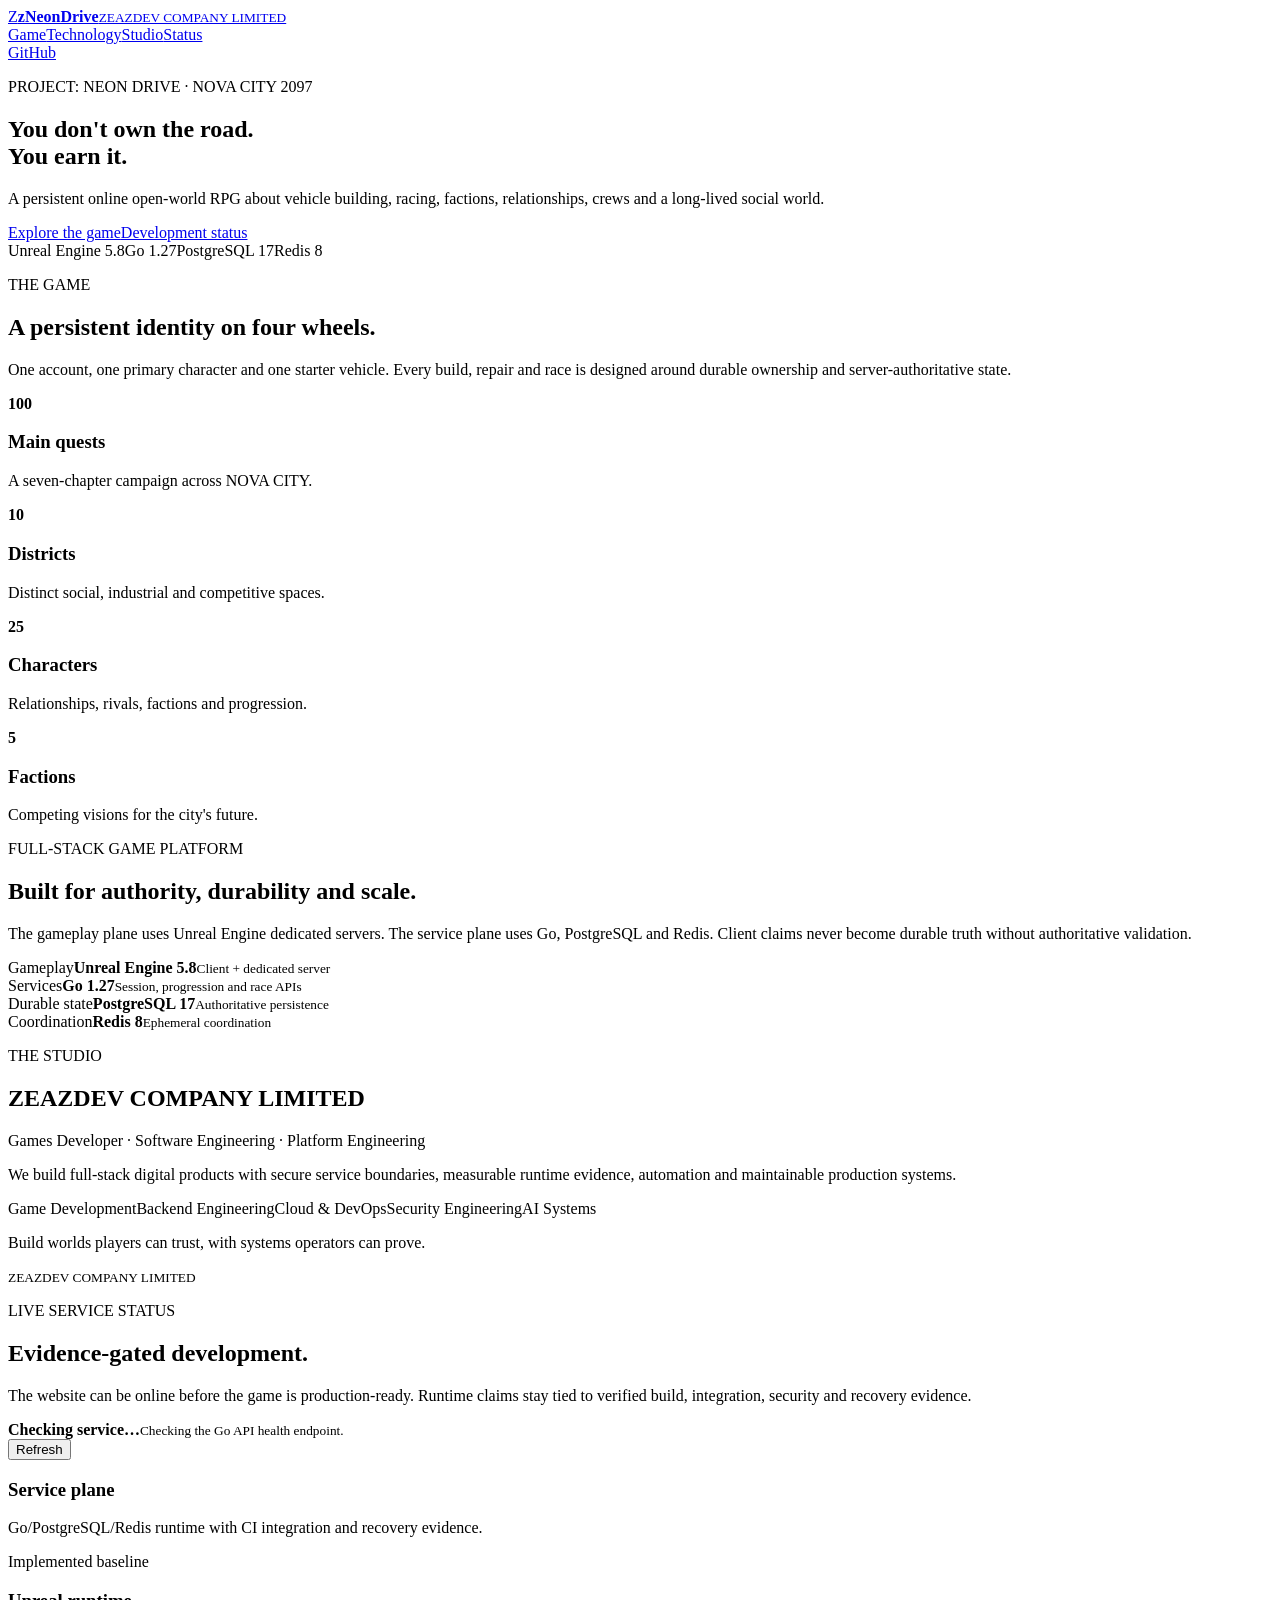
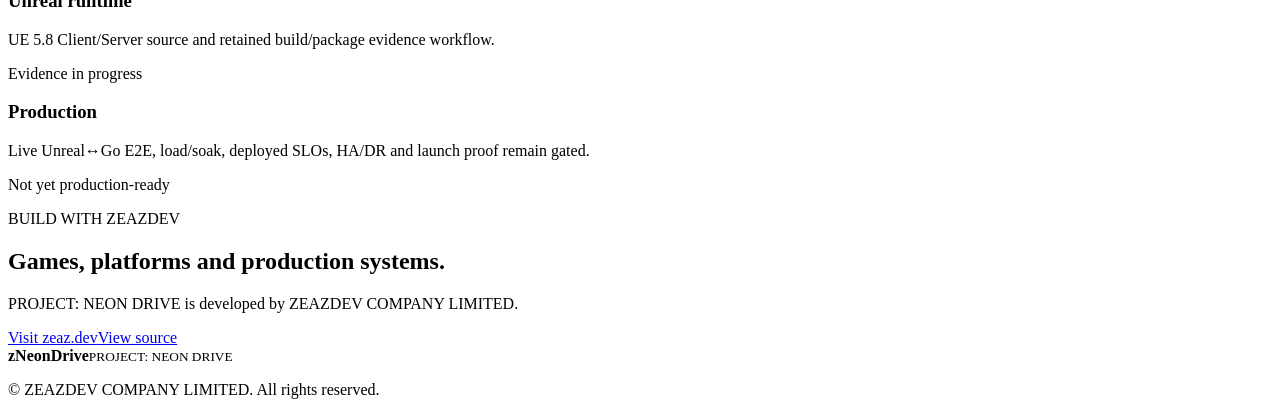
==== web/index.html @ cec0a48b "feat(web): add zNeonDrive studio frontend and domain deployment" ====
<!doctype html>
<html lang="en">
<head>
<meta charset="utf-8"><meta name="viewport" content="width=device-width,initial-scale=1"><meta name="theme-color" content="#070914">
<meta name="description" content="zNeonDrive by ZEAZDEV COMPANY LIMITED — game development with Unreal Engine 5.8, Go, PostgreSQL and Redis.">
<title>zNeonDrive — ZEAZDEV COMPANY LIMITED</title><link rel="stylesheet" href="/styles.css">
</head>
<body>
<header class="site-header"><a class="brand" href="#top"><span class="brand-mark">Z</span><span><strong>zNeonDrive</strong><small>ZEAZDEV COMPANY LIMITED</small></span></a><nav><a href="#game">Game</a><a href="#technology">Technology</a><a href="#studio">Studio</a><a href="#status">Status</a></nav><a class="button button-small" href="https://github.com/cvsz/zneondrive">GitHub</a></header>
<main id="top">
<section class="hero"><div class="hero-media"></div><div class="hero-shade"></div><div class="hero-content"><p class="eyebrow">PROJECT: NEON DRIVE · NOVA CITY 2097</p><h1>You don't own the road.<br><span>You earn it.</span></h1><p class="lead">A persistent online open-world RPG about vehicle building, racing, factions, relationships, crews and a long-lived social world.</p><div class="actions"><a class="button" href="#game">Explore the game</a><a class="button button-ghost" href="#status">Development status</a></div><div class="hero-meta"><span>Unreal Engine 5.8</span><span>Go 1.27</span><span>PostgreSQL 17</span><span>Redis 8</span></div></div></section>
<section class="section" id="game"><div class="section-heading"><p class="eyebrow">THE GAME</p><h2>A persistent identity on four wheels.</h2><p>One account, one primary character and one starter vehicle. Every build, repair and race is designed around durable ownership and server-authoritative state.</p></div><div class="grid cards-4"><article class="card"><b>100</b><h3>Main quests</h3><p>A seven-chapter campaign across NOVA CITY.</p></article><article class="card"><b>10</b><h3>Districts</h3><p>Distinct social, industrial and competitive spaces.</p></article><article class="card"><b>25</b><h3>Characters</h3><p>Relationships, rivals, factions and progression.</p></article><article class="card"><b>5</b><h3>Factions</h3><p>Competing visions for the city's future.</p></article></div></section>
<section class="section split" id="technology"><div><p class="eyebrow">FULL-STACK GAME PLATFORM</p><h2>Built for authority, durability and scale.</h2><p>The gameplay plane uses Unreal Engine dedicated servers. The service plane uses Go, PostgreSQL and Redis. Client claims never become durable truth without authoritative validation.</p></div><div class="stack-list"><div><span>Gameplay</span><strong>Unreal Engine 5.8</strong><small>Client + dedicated server</small></div><div><span>Services</span><strong>Go 1.27</strong><small>Session, progression and race APIs</small></div><div><span>Durable state</span><strong>PostgreSQL 17</strong><small>Authoritative persistence</small></div><div><span>Coordination</span><strong>Redis 8</strong><small>Ephemeral coordination</small></div></div></section>
<section class="section studio" id="studio"><div><p class="eyebrow">THE STUDIO</p><h2>ZEAZDEV COMPANY LIMITED</h2><p class="studio-line">Games Developer · Software Engineering · Platform Engineering</p><p>We build full-stack digital products with secure service boundaries, measurable runtime evidence, automation and maintainable production systems.</p><div class="pill-row"><span>Game Development</span><span>Backend Engineering</span><span>Cloud & DevOps</span><span>Security Engineering</span><span>AI Systems</span></div></div><aside class="quote"><p>Build worlds players can trust, with systems operators can prove.</p><small>ZEAZDEV COMPANY LIMITED</small></aside></section>
<section class="section" id="status"><div class="section-heading"><p class="eyebrow">LIVE SERVICE STATUS</p><h2>Evidence-gated development.</h2><p>The website can be online before the game is production-ready. Runtime claims stay tied to verified build, integration, security and recovery evidence.</p></div><div class="status-panel"><div><span class="status-dot" id="status-dot"></span><div><strong id="status-label">Checking service…</strong><small id="status-detail">Checking the Go API health endpoint.</small></div></div><button class="button button-small" id="status-refresh" type="button">Refresh</button></div><div class="grid cards-3"><article class="card"><h3>Service plane</h3><p>Go/PostgreSQL/Redis runtime with CI integration and recovery evidence.</p><span class="tag">Implemented baseline</span></article><article class="card"><h3>Unreal runtime</h3><p>UE 5.8 Client/Server source and retained build/package evidence workflow.</p><span class="tag tag-warn">Evidence in progress</span></article><article class="card"><h3>Production</h3><p>Live Unreal↔Go E2E, load/soak, deployed SLOs, HA/DR and launch proof remain gated.</p><span class="tag tag-warn">Not yet production-ready</span></article></div></section>
<section class="cta"><p class="eyebrow">BUILD WITH ZEAZDEV</p><h2>Games, platforms and production systems.</h2><p>PROJECT: NEON DRIVE is developed by ZEAZDEV COMPANY LIMITED.</p><div class="actions"><a class="button" href="https://www.zeaz.dev/">Visit zeaz.dev</a><a class="button button-ghost" href="https://github.com/cvsz/zneondrive">View source</a></div></section>
</main><footer><div><strong>zNeonDrive</strong><small>PROJECT: NEON DRIVE</small></div><p>© <span id="year"></span> ZEAZDEV COMPANY LIMITED. All rights reserved.</p></footer><script src="/app.js" defer></script>
</body></html>
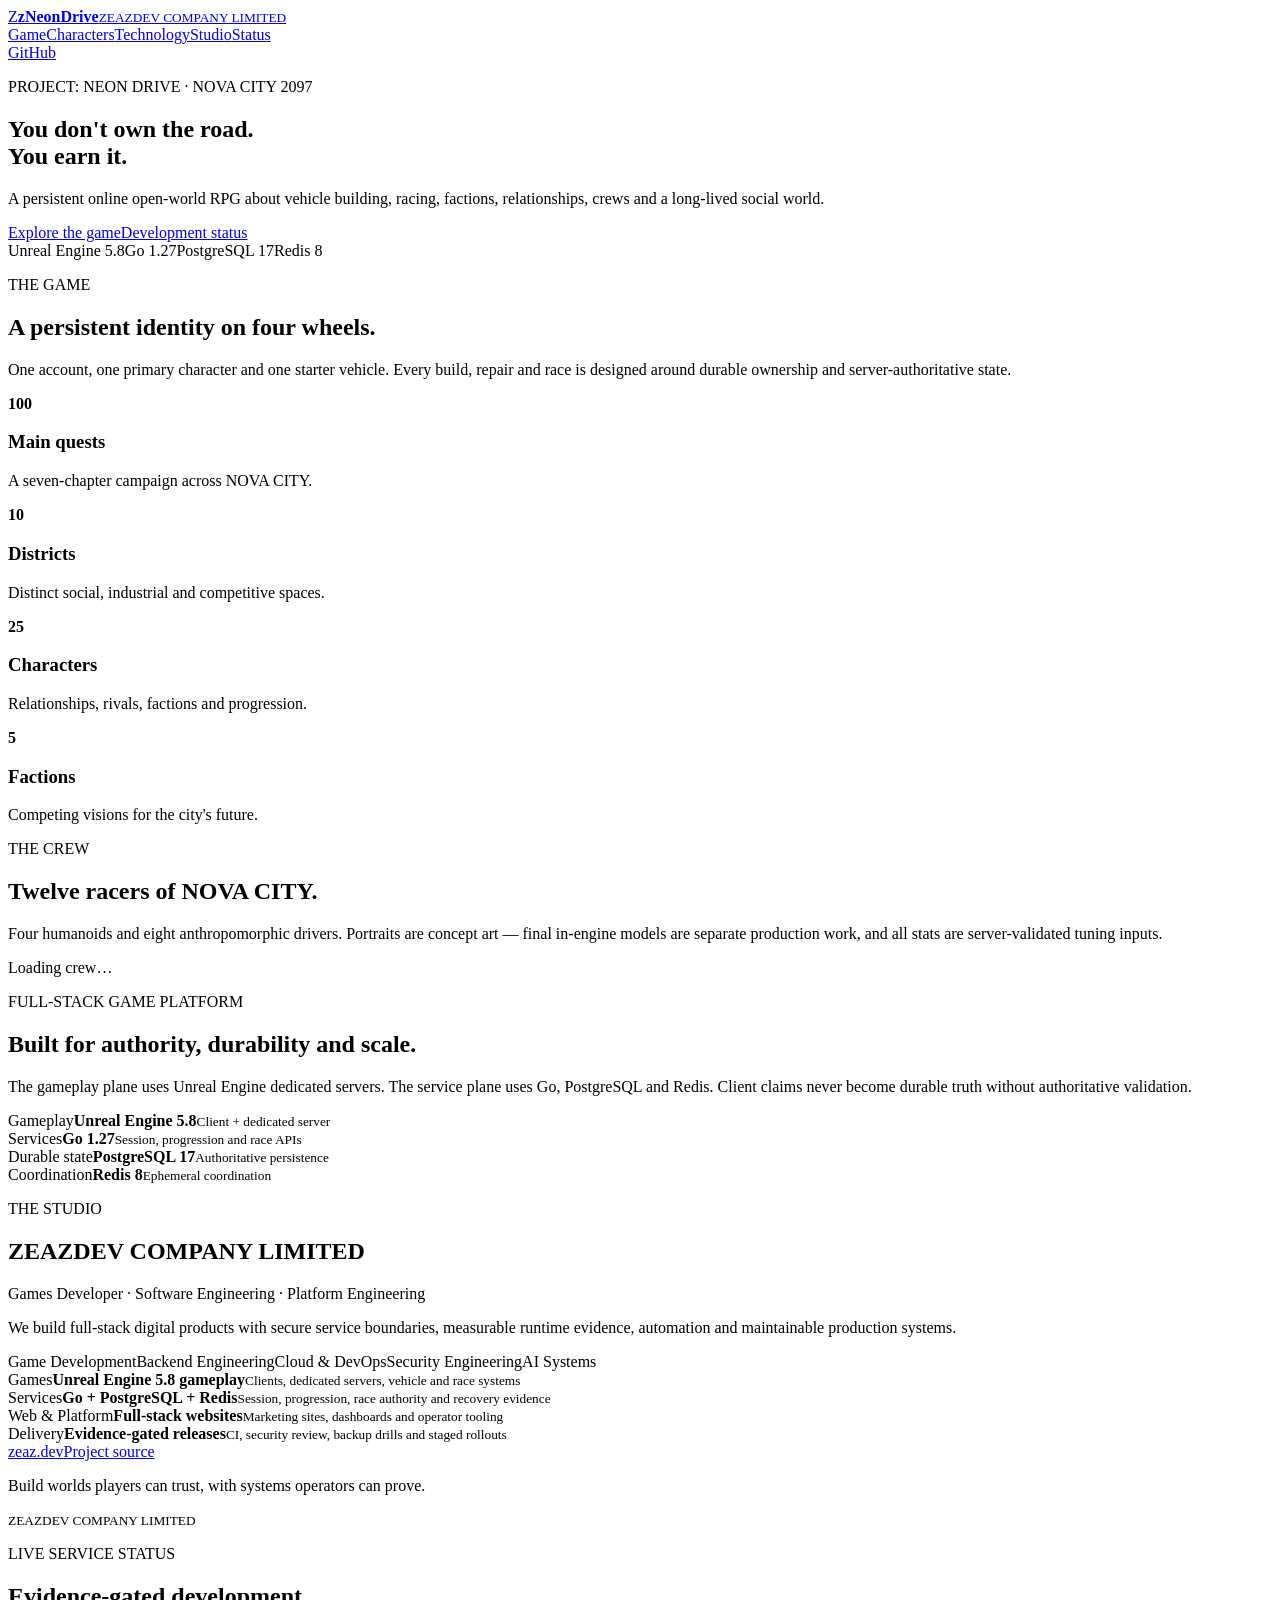
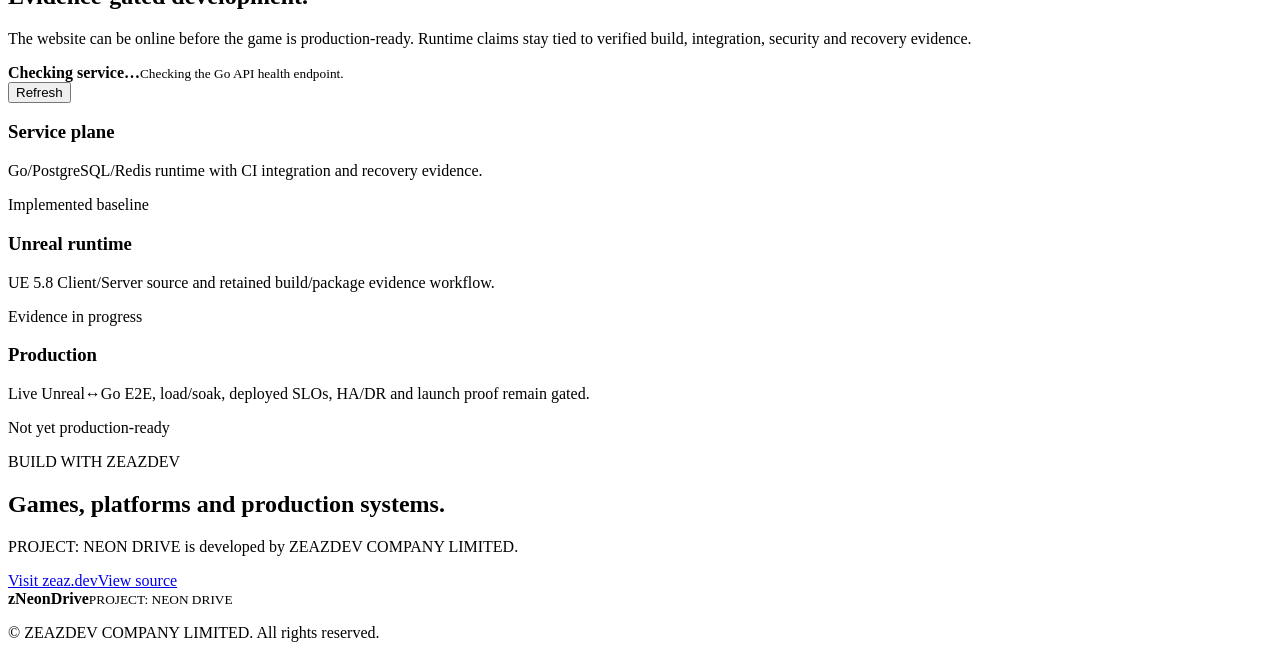
==== commit 185e8b34: "chore: update project configuration and web assets" ====
--- a/web/index.html
+++ b/web/index.html
@@ -6,12 +6,13 @@
 <title>zNeonDrive — ZEAZDEV COMPANY LIMITED</title><link rel="stylesheet" href="/styles.css">
 </head>
 <body>
-<header class="site-header"><a class="brand" href="#top"><span class="brand-mark">Z</span><span><strong>zNeonDrive</strong><small>ZEAZDEV COMPANY LIMITED</small></span></a><nav><a href="#game">Game</a><a href="#technology">Technology</a><a href="#studio">Studio</a><a href="#status">Status</a></nav><a class="button button-small" href="https://github.com/cvsz/zneondrive">GitHub</a></header>
+<header class="site-header"><a class="brand" href="#top"><span class="brand-mark">Z</span><span><strong>zNeonDrive</strong><small>ZEAZDEV COMPANY LIMITED</small></span></a><nav><a href="#game">Game</a><a href="#characters">Characters</a><a href="#technology">Technology</a><a href="#studio">Studio</a><a href="#status">Status</a></nav><a class="button button-small" href="https://github.com/cvsz/zneondrive">GitHub</a></header>
 <main id="top">
 <section class="hero"><div class="hero-media"></div><div class="hero-shade"></div><div class="hero-content"><p class="eyebrow">PROJECT: NEON DRIVE · NOVA CITY 2097</p><h1>You don't own the road.<br><span>You earn it.</span></h1><p class="lead">A persistent online open-world RPG about vehicle building, racing, factions, relationships, crews and a long-lived social world.</p><div class="actions"><a class="button" href="#game">Explore the game</a><a class="button button-ghost" href="#status">Development status</a></div><div class="hero-meta"><span>Unreal Engine 5.8</span><span>Go 1.27</span><span>PostgreSQL 17</span><span>Redis 8</span></div></div></section>
 <section class="section" id="game"><div class="section-heading"><p class="eyebrow">THE GAME</p><h2>A persistent identity on four wheels.</h2><p>One account, one primary character and one starter vehicle. Every build, repair and race is designed around durable ownership and server-authoritative state.</p></div><div class="grid cards-4"><article class="card"><b>100</b><h3>Main quests</h3><p>A seven-chapter campaign across NOVA CITY.</p></article><article class="card"><b>10</b><h3>Districts</h3><p>Distinct social, industrial and competitive spaces.</p></article><article class="card"><b>25</b><h3>Characters</h3><p>Relationships, rivals, factions and progression.</p></article><article class="card"><b>5</b><h3>Factions</h3><p>Competing visions for the city's future.</p></article></div></section>
+<section class="section" id="characters"><div class="section-heading"><p class="eyebrow">THE CREW</p><h2>Twelve racers of NOVA CITY.</h2><p>Four humanoids and eight anthropomorphic drivers. Portraits are concept art — final in-engine models are separate production work, and all stats are server-validated tuning inputs.</p></div><div class="grid crew-grid" id="crew-grid"><p class="muted" id="crew-fallback">Loading crew…</p></div></section>
 <section class="section split" id="technology"><div><p class="eyebrow">FULL-STACK GAME PLATFORM</p><h2>Built for authority, durability and scale.</h2><p>The gameplay plane uses Unreal Engine dedicated servers. The service plane uses Go, PostgreSQL and Redis. Client claims never become durable truth without authoritative validation.</p></div><div class="stack-list"><div><span>Gameplay</span><strong>Unreal Engine 5.8</strong><small>Client + dedicated server</small></div><div><span>Services</span><strong>Go 1.27</strong><small>Session, progression and race APIs</small></div><div><span>Durable state</span><strong>PostgreSQL 17</strong><small>Authoritative persistence</small></div><div><span>Coordination</span><strong>Redis 8</strong><small>Ephemeral coordination</small></div></div></section>
-<section class="section studio" id="studio"><div><p class="eyebrow">THE STUDIO</p><h2>ZEAZDEV COMPANY LIMITED</h2><p class="studio-line">Games Developer · Software Engineering · Platform Engineering</p><p>We build full-stack digital products with secure service boundaries, measurable runtime evidence, automation and maintainable production systems.</p><div class="pill-row"><span>Game Development</span><span>Backend Engineering</span><span>Cloud & DevOps</span><span>Security Engineering</span><span>AI Systems</span></div></div><aside class="quote"><p>Build worlds players can trust, with systems operators can prove.</p><small>ZEAZDEV COMPANY LIMITED</small></aside></section>
+<section class="section studio" id="studio"><div><p class="eyebrow">THE STUDIO</p><h2>ZEAZDEV COMPANY LIMITED</h2><p class="studio-line">Games Developer · Software Engineering · Platform Engineering</p><p>We build full-stack digital products with secure service boundaries, measurable runtime evidence, automation and maintainable production systems.</p><div class="pill-row"><span>Game Development</span><span>Backend Engineering</span><span>Cloud & DevOps</span><span>Security Engineering</span><span>AI Systems</span></div><div class="stack-list services"><div><span>Games</span><strong>Unreal Engine 5.8 gameplay</strong><small>Clients, dedicated servers, vehicle and race systems</small></div><div><span>Services</span><strong>Go + PostgreSQL + Redis</strong><small>Session, progression, race authority and recovery evidence</small></div><div><span>Web & Platform</span><strong>Full-stack websites</strong><small>Marketing sites, dashboards and operator tooling</small></div><div><span>Delivery</span><strong>Evidence-gated releases</strong><small>CI, security review, backup drills and staged rollouts</small></div></div><div class="actions"><a class="button button-small" href="https://www.zeaz.dev/">zeaz.dev</a><a class="button button-small button-ghost" href="https://github.com/cvsz/zneondrive">Project source</a></div></div><aside class="quote"><p>Build worlds players can trust, with systems operators can prove.</p><small>ZEAZDEV COMPANY LIMITED</small></aside></section>
 <section class="section" id="status"><div class="section-heading"><p class="eyebrow">LIVE SERVICE STATUS</p><h2>Evidence-gated development.</h2><p>The website can be online before the game is production-ready. Runtime claims stay tied to verified build, integration, security and recovery evidence.</p></div><div class="status-panel"><div><span class="status-dot" id="status-dot"></span><div><strong id="status-label">Checking service…</strong><small id="status-detail">Checking the Go API health endpoint.</small></div></div><button class="button button-small" id="status-refresh" type="button">Refresh</button></div><div class="grid cards-3"><article class="card"><h3>Service plane</h3><p>Go/PostgreSQL/Redis runtime with CI integration and recovery evidence.</p><span class="tag">Implemented baseline</span></article><article class="card"><h3>Unreal runtime</h3><p>UE 5.8 Client/Server source and retained build/package evidence workflow.</p><span class="tag tag-warn">Evidence in progress</span></article><article class="card"><h3>Production</h3><p>Live Unreal↔Go E2E, load/soak, deployed SLOs, HA/DR and launch proof remain gated.</p><span class="tag tag-warn">Not yet production-ready</span></article></div></section>
 <section class="cta"><p class="eyebrow">BUILD WITH ZEAZDEV</p><h2>Games, platforms and production systems.</h2><p>PROJECT: NEON DRIVE is developed by ZEAZDEV COMPANY LIMITED.</p><div class="actions"><a class="button" href="https://www.zeaz.dev/">Visit zeaz.dev</a><a class="button button-ghost" href="https://github.com/cvsz/zneondrive">View source</a></div></section>
 </main><footer><div><strong>zNeonDrive</strong><small>PROJECT: NEON DRIVE</small></div><p>© <span id="year"></span> ZEAZDEV COMPANY LIMITED. All rights reserved.</p></footer><script src="/app.js" defer></script>
